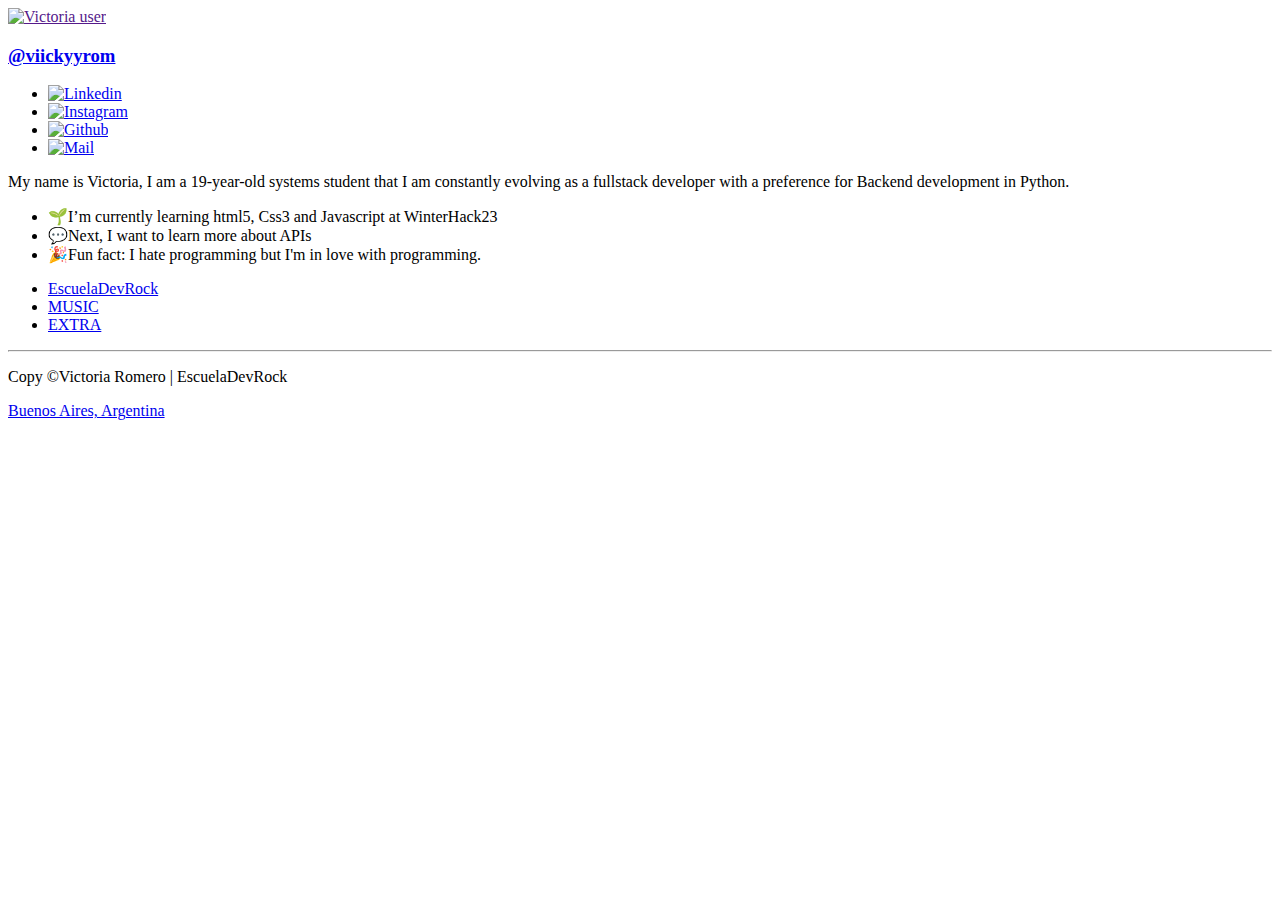
==== index.html @ 46daa87e "Landing Page Content" ====
<!DOCTYPE html>
<html lang="en">
<head>
    <meta charset="UTF-8">
    <meta name="viewport" content="width=device-width, initial-scale=1.0">
    <title>Victoria - Mobile landing page</title>
<!-- CSS FILE -->
    <link rel="stylesheet" href="css/style.css">
    <link rel="preconnect" href="https://fonts.googleapis.com">
    <link rel="preconnect" href="https://fonts.gstatic.com" crossorigin>
<!-- FONTS -->
    <link href="https://fonts.googleapis.com/css?family=Open+Sans:300,300i,400,400i,600,600i,700,700i|Raleway:300,300i,400,400i,500,500i,600,600i,700,700i" rel="stylesheet">
<!-- METADATA -->
    <meta name="description" content="Linktree" />
    <meta name="keywords" content="winterhack, fullstack, escueladevrock, programadora, coder, landing page" />
    <meta name="author" content="Victoria Romero" />
    <meta name="copyright" content="Devrock 2023" />
<!-- ROBOTS -->
    <meta name="robots" content="index" />
    <meta name="robots" content="noindex" />
    <meta name="robots" content="follow" />
    <meta name="robots" content="nofollow" />
<!-- FAVICON -->
    <link rel="icon" type="image" sizes="33X33" href="img/me.JPG">
<!-- META FACEBOOK -->
    <meta property="og:title" content="Victoria - Mobile Landing Page">
    <meta property="og:description" content="Victoria Romero's first Landing Page">
    <meta property="og:type" content="Mobile Landing Page">
    <meta property="og:image" content="https://VictoriaRom.github.io/img/icon.png">
    <meta property="og:url" content="VictoriaRom.github.io">
<!-- META TWITTER -->
    <meta property="twitter:card" content="summary_large_image">
    <meta property="twitter:title" content="Victoria - Mobile Landing Page">
    <meta property="twitter:description" content="Victoria Romero's first Landing Page">
    <meta property="twitter:type" content="Mobile Landing Page">
    <meta property="twitter:image" content="https://VictoriaRom.github.io/img/icon.png">
    <meta property="twitter:url" content="https://VictoriaRom.github.io">
</head>

<body>
    <header>
        <a href=""><img src="img/me.JPG" alt="Victoria user" id="me"></a>

        <h3 id="at"><a href="https://www.instagram.com/viickyyrom/">@viickyyrom</a></h3> 

        <nav>
            <ul>
                <li><a href="https://www.linkedin.com/in/victoria-romero-roman/"><img src="img/linkedin.png" alt="Linkedin" class="social"></a></li>
                <li><a href="https://www.instagram.com/viickyyrom/"><img src="img/Instagram.png" alt="Instagram" class="social"></a></li>
                <li><a href="https://github.com/VictoriaRom"><img src="img/github.png" alt="Github" class="social"></a></li>
                <li><a href="mailto:victoriaaromero13@gmail.com"><img src="img/mail.png" alt="Mail" class="social"></a></li>
            </ul>
        </nav>
    </header>
    

    <section>
        <section class="description">
            <p>My name is Victoria, I am a 19-year-old systems student that I am constantly evolving as a 
                fullstack developer with a preference for Backend development in Python.
            </p>
                <p>
                    <ul>
                        <li>🌱I’m currently learning html5, Css3 and Javascript at WinterHack23</li>
                        <li>💬Next, I want to learn more about APIs</li>
                        <li>🎉Fun fact: I hate programming but I'm in love with programming.</li>
                    </ul>
                </p>
        </section>

        <ul id="btn">
            <li class="btn"><a href="https://codearock.com/">EscuelaDevRock</a></li>
            <li class="btn"><a href="https://www.youtube.com/watch?v=bwleqLlAu-Y">MUSIC</a></li>
            <li class="btn"><a href="https://www.twitch.tv/luzu_tv">EXTRA</a></li>
        </ul>
    </section>

    <footer>

    <!--MICROFORMATOS-->
        <div itemscope itemtype="https://schema.org/Person">
        <hr>
        <p>Copy <span itemprop="funder">©Victoria Romero</span> | EscuelaDevRock</p>
        <p class="hide"><a itemprop="hasMap" href="https://goo.gl/maps/CLzkJcFLkz6Ef76f6">Buenos Aires, Argentina</a></p>
        </div>
    </footer>
</body>
</html>
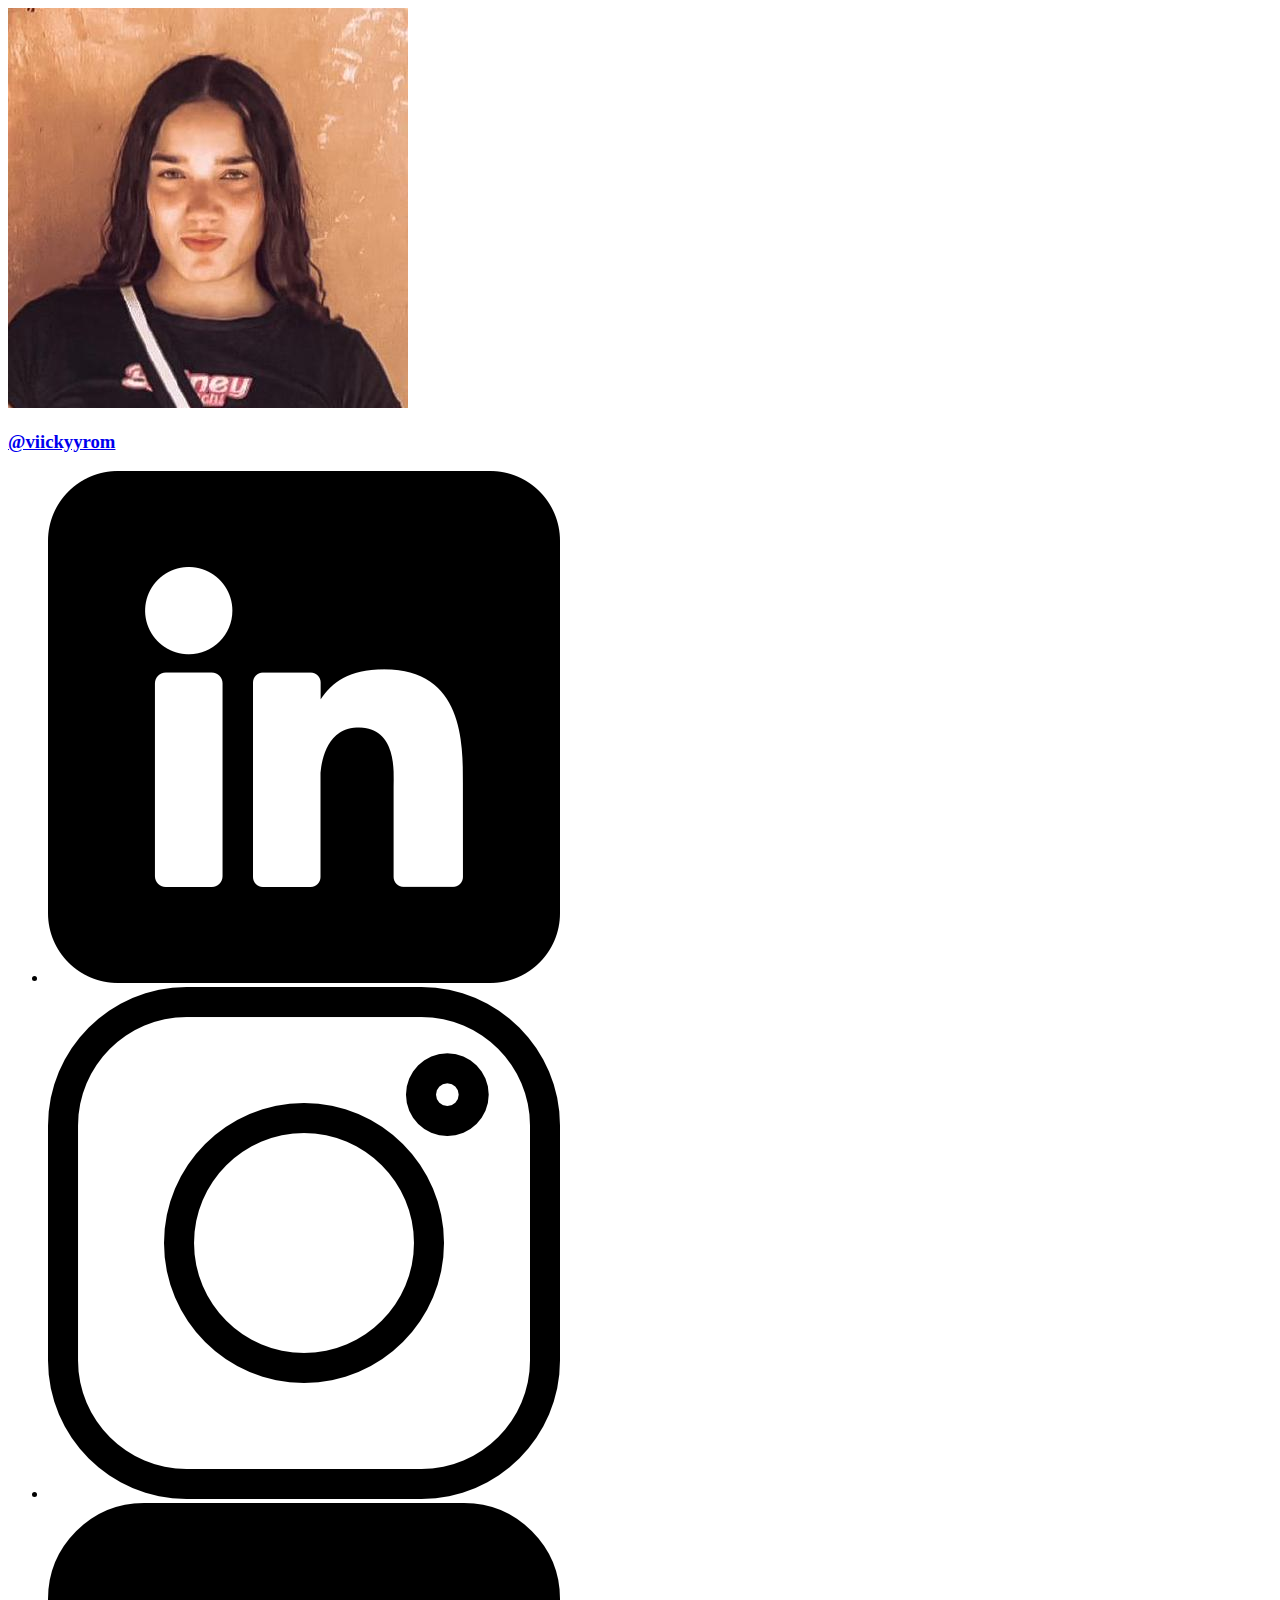
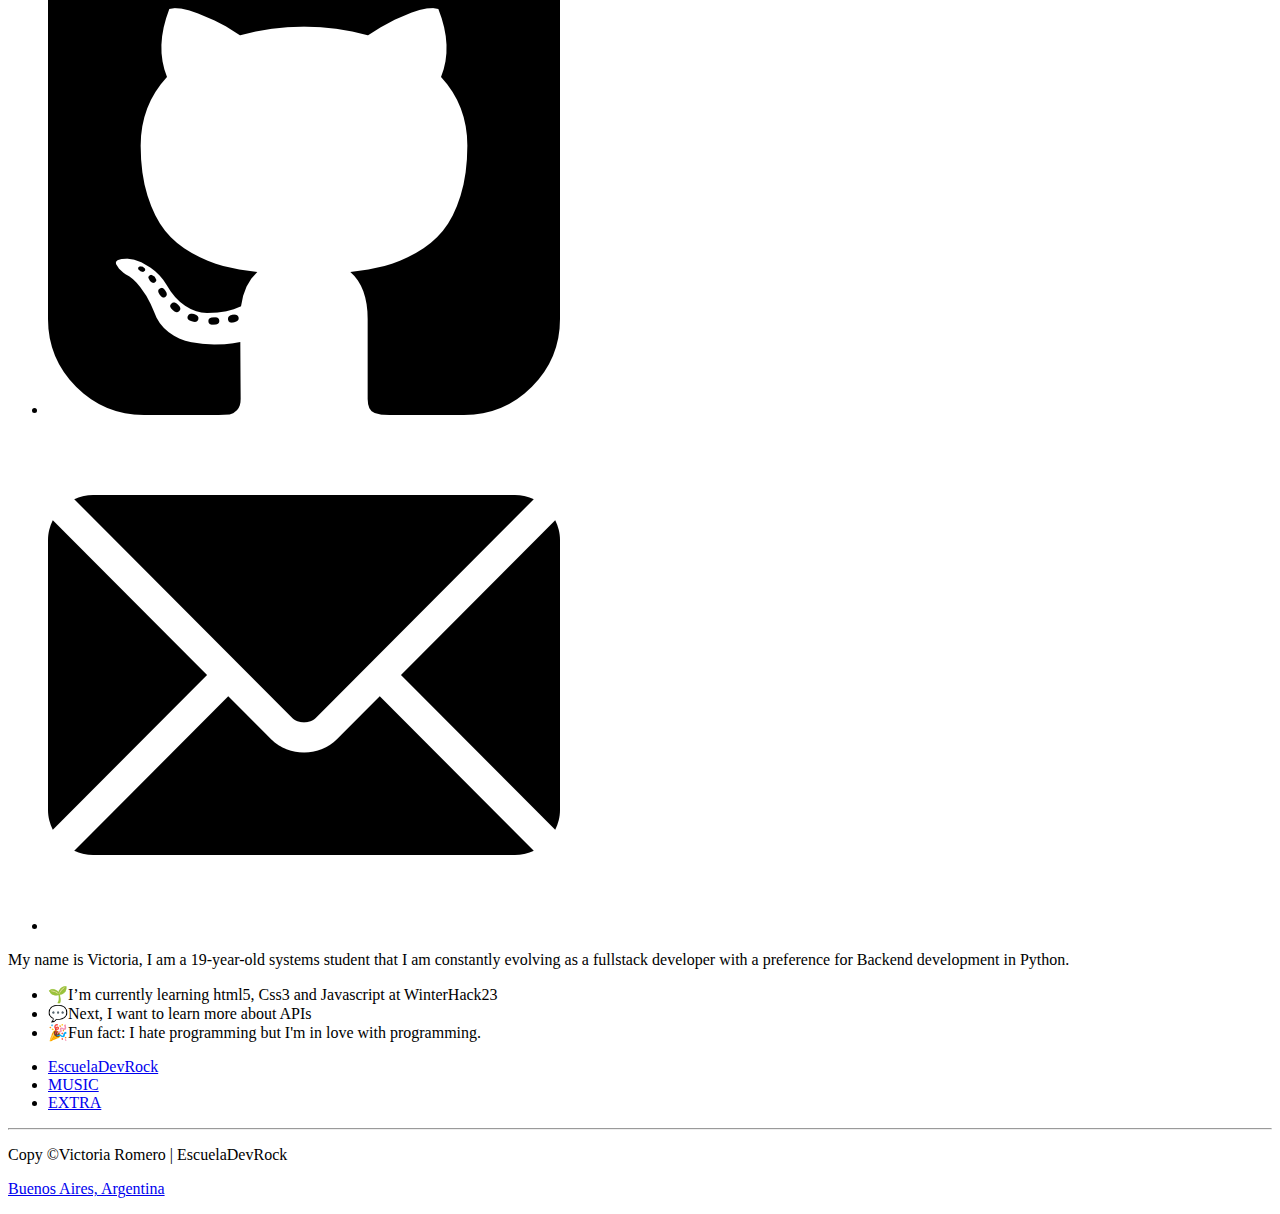
==== commit 6e5d7981: "https change landing page" ====
--- a/index.html
+++ b/index.html
@@ -27,7 +27,7 @@
     <meta property="og:description" content="Victoria Romero's first Landing Page">
     <meta property="og:type" content="Mobile Landing Page">
     <meta property="og:image" content="https://VictoriaRom.github.io/img/icon.png">
-    <meta property="og:url" content="VictoriaRom.github.io">
+    <meta property="og:url" content="https://VictoriaRom.github.io">
 <!-- META TWITTER -->
     <meta property="twitter:card" content="summary_large_image">
     <meta property="twitter:title" content="Victoria - Mobile Landing Page">
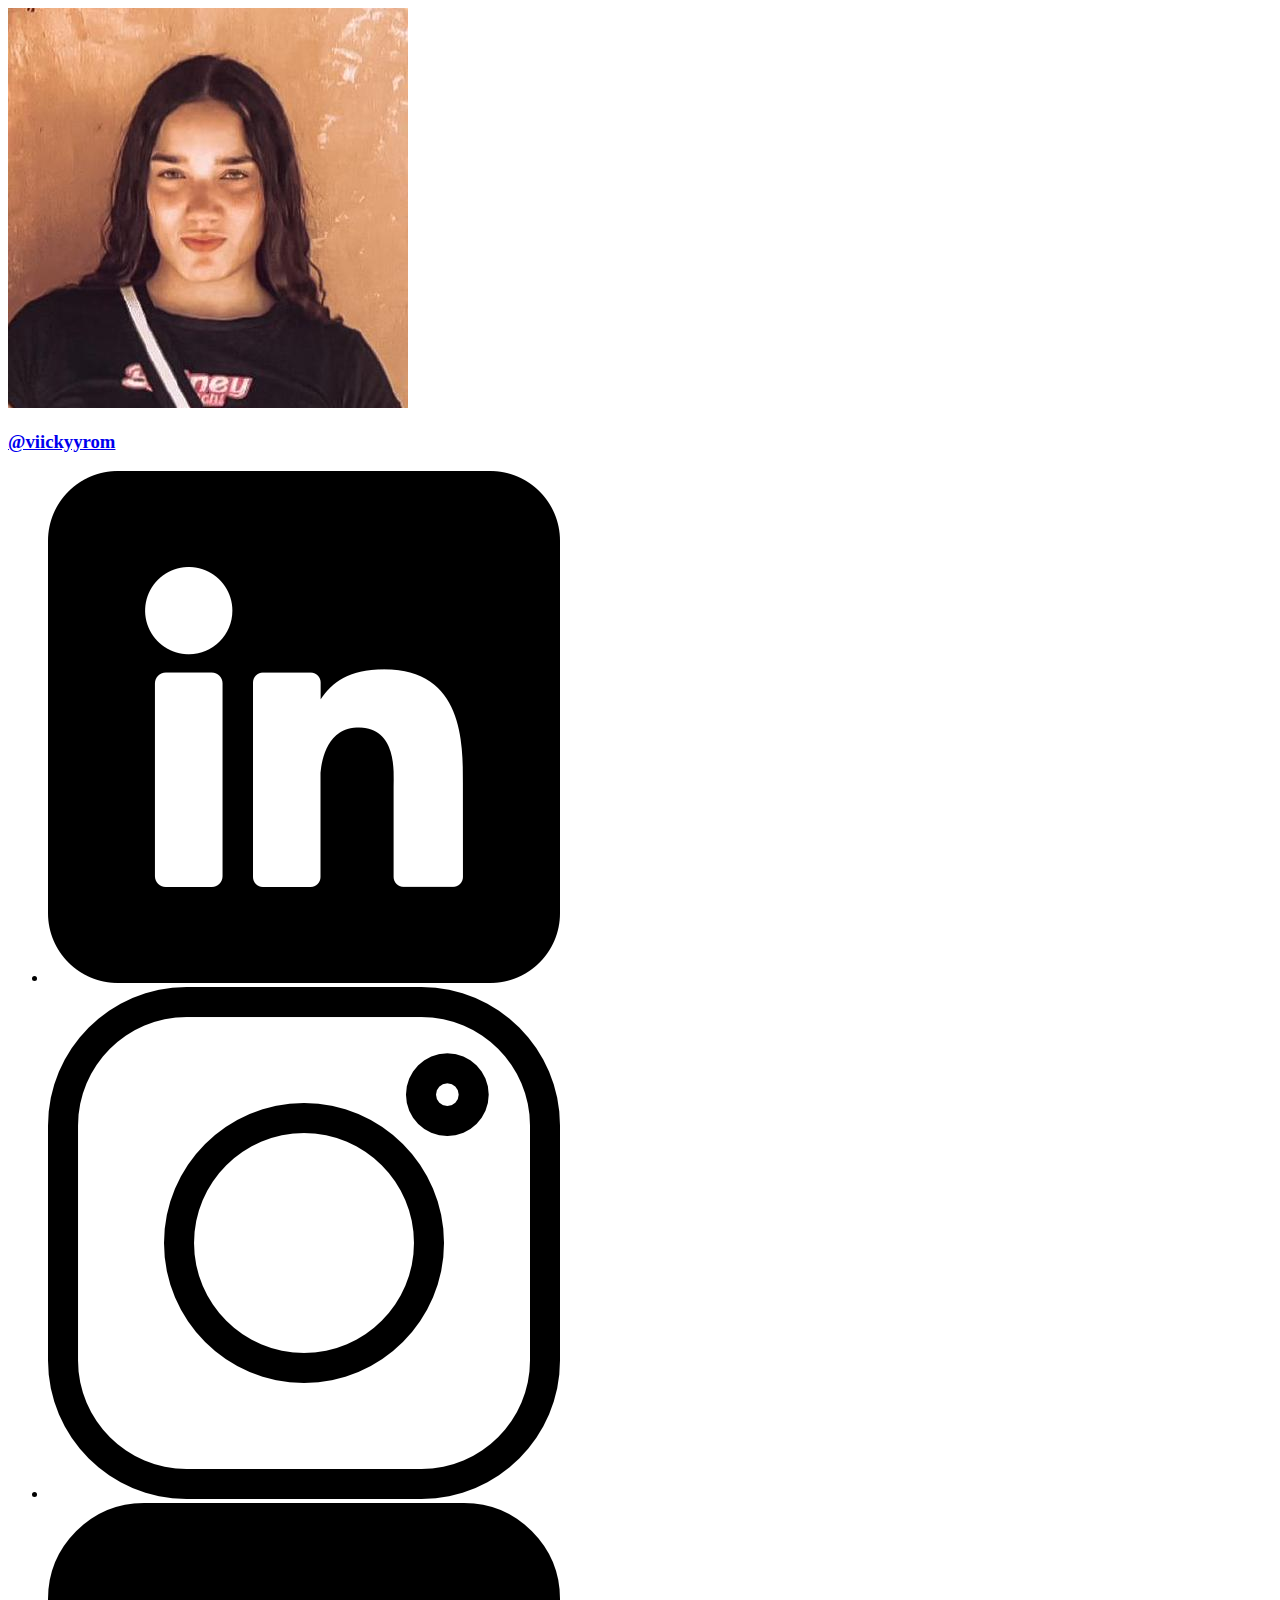
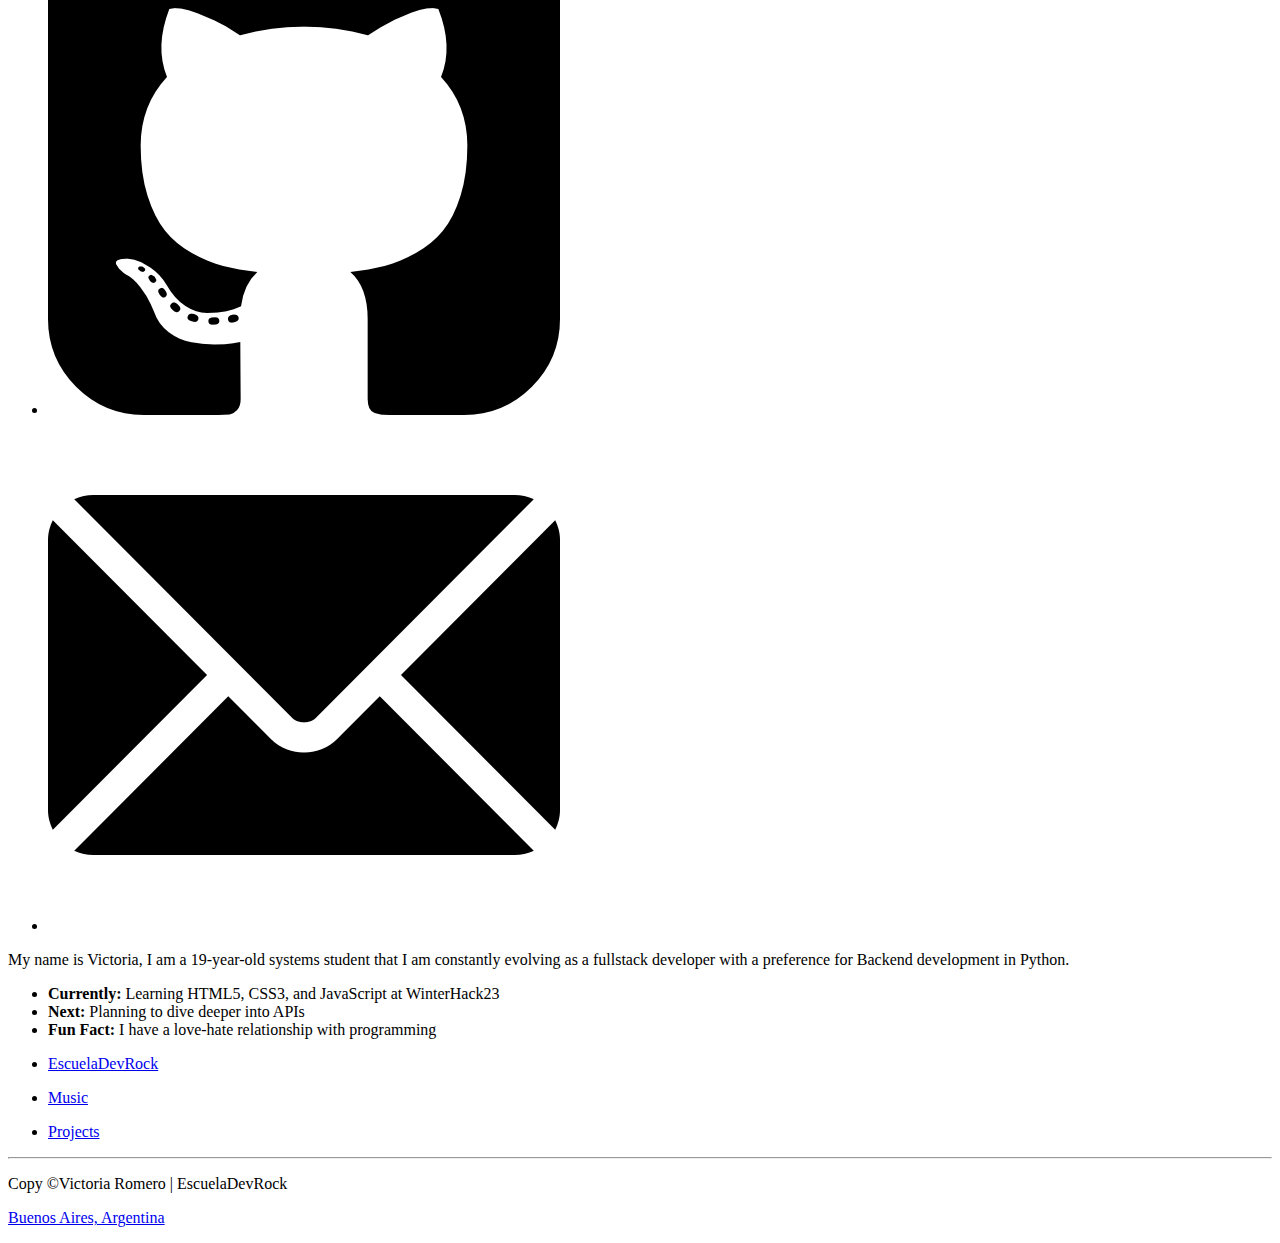
==== commit 72495f1a: "btn changes" ====
--- a/index.html
+++ b/index.html
@@ -41,8 +41,7 @@
     <header>
         <a href=""><img src="img/me.JPG" alt="Victoria user" id="me"></a>
 
-        <h3 id="at"><a href="https://www.instagram.com/viickyyrom/">@viickyyrom</a></h3> 
-
+        <h3 id="at"><a href="https://www.instagram.com/viickyyrom/">@viickyyrom</a></h3>
         <nav>
             <ul>
                 <li><a href="https://www.linkedin.com/in/victoria-romero-roman/"><img src="img/linkedin.png" alt="Linkedin" class="social"></a></li>
@@ -52,27 +51,30 @@
             </ul>
         </nav>
     </header>
-    
-
-    <section>
         <section class="description">
             <p>My name is Victoria, I am a 19-year-old systems student that I am constantly evolving as a 
                 fullstack developer with a preference for Backend development in Python.
             </p>
                 <p>
-                    <ul>
-                        <li>🌱I’m currently learning html5, Css3 and Javascript at WinterHack23</li>
-                        <li>💬Next, I want to learn more about APIs</li>
-                        <li>🎉Fun fact: I hate programming but I'm in love with programming.</li>
+                    <ul class="centered-list">
+                        <li><strong>Currently:</strong> Learning HTML5, CSS3, and JavaScript at WinterHack23</li>
+                        <li><strong>Next:</strong> Planning to dive deeper into APIs</li>
+                        <li><strong>Fun Fact:</strong> I have a love-hate relationship with programming</li>
                     </ul>
                 </p>
-        </section>
-
-        <ul id="btn">
-            <li class="btn"><a href="https://codearock.com/">EscuelaDevRock</a></li>
-            <li class="btn"><a href="https://www.youtube.com/watch?v=bwleqLlAu-Y">MUSIC</a></li>
-            <li class="btn"><a href="https://www.twitch.tv/luzu_tv">EXTRA</a></li>
-        </ul>
+                
+                <ul>
+                    <li>
+                        <a target="_blank" id="codearock" href="https://codearock.com/">
+                            <p>EscuelaDevRock</p></a>
+                    </li>
+                    <li>
+                        <a target="_blank" id="youtube" href="https://www.youtube.com/watch?v=bwleqLlAu-Y"><p>Music</p></a>
+                    </li>
+                    <li>
+                        <a target="_blank" id="projects" href="https://VictoriaRom.github.io/projects.html/"><p>Projects</p></a>
+                    </li>
+                </ul>
     </section>
 
     <footer>
@@ -85,5 +87,4 @@
         </div>
     </footer>
 </body>
-</html>
-
+</html>